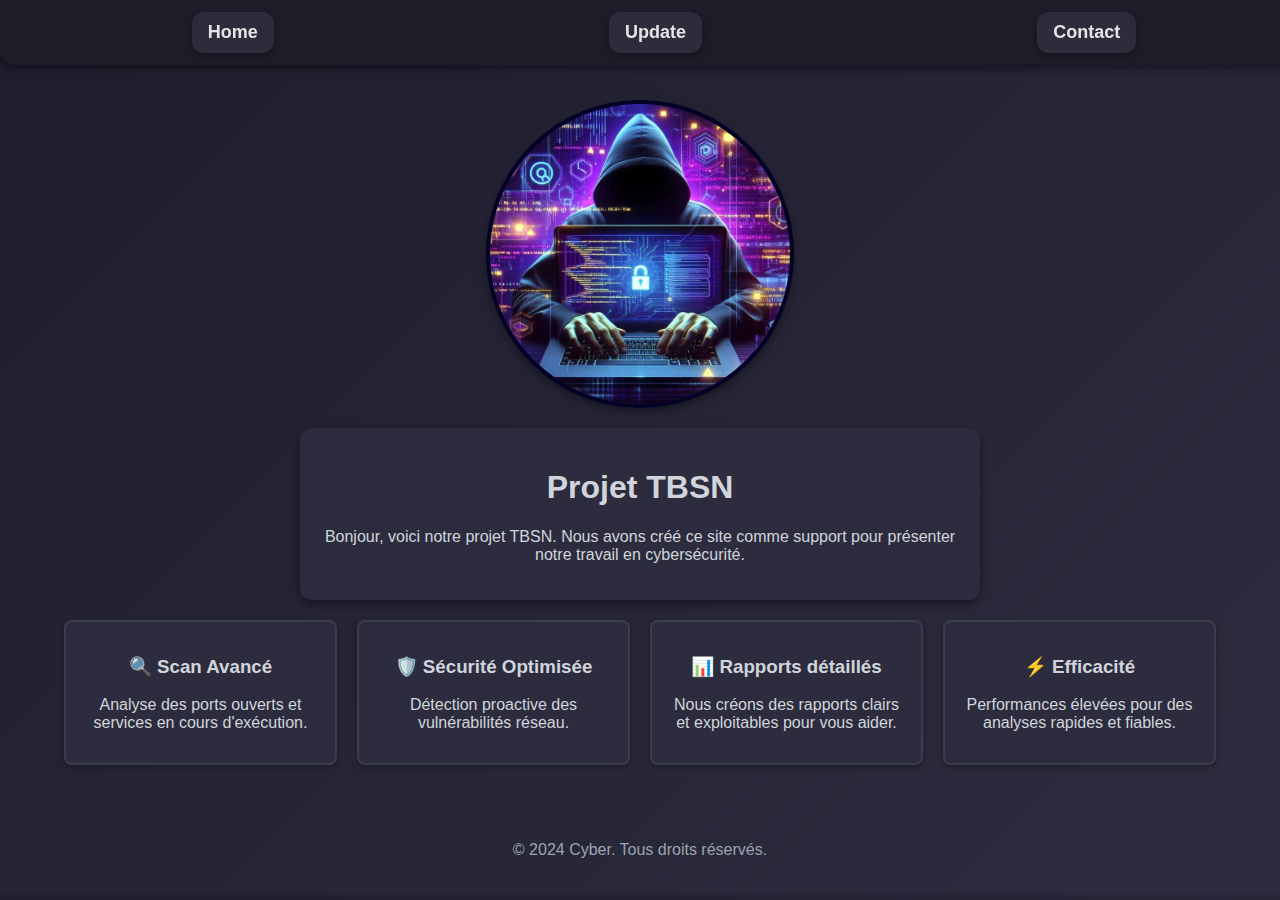
==== index.html @ cd5bd8f4 "first commit" ====
<!DOCTYPE html>
<html lang="fr">

<head>
    <meta charset="UTF-8">
    <meta name="viewport" content="width=device-width, initial-scale=1.0">
    <title>Projet v2</title>
    <link rel="stylesheet" href="styles.css">
</head>

<body>
    <header>
        <nav>
            <div class="home-link">
                <a href="#">Home</a>
                <a href="update.html">Update</a>
                <a href="https://discord.gg/deltagen" target="_blank" class="contact-link">Contact</a>
            </div>
        </nav>
    </header>

    <div class="logo-container">
        <img src="image.jpg" alt="Logo">
    </div>

    <main>
        <div class="Contenu">
            <h1>Projet TBSN</h1>
            <p>
                Bonjour, voici notre projet TBSN. Nous avons créé ce site comme support pour présenter notre travail en cybersécurité.
            </p>
        </div>
    </main>

    <section id="features" class="features">
        <div class="feature-grid">
            <div class="feature-item">
                <h3>🔍 Scan Avancé</h3>
                <p>Analyse des ports ouverts et services en cours d'exécution.</p>
            </div>
            <div class="feature-item">
                <h3>🛡️ Sécurité Optimisée</h3>
                <p>Détection proactive des vulnérabilités réseau.</p>
            </div>
            <div class="feature-item">
                <h3>📊 Rapports détaillés</h3>
                <p>Nous créons des rapports clairs et exploitables pour vous aider.</p>
            </div>
            <div class="feature-item">
                <h3>⚡ Efficacité</h3>
                <p>Performances élevées pour des analyses rapides et fiables.</p>
            </div>
        </div>
    </section>
    <footer class="footer">
        <p>© 2024 Cyber. Tous droits réservés.</p>
    </footer>
</body>

</html>
---- styles.css ----
body {
    background: linear-gradient(135deg, #1e1e2f, #2c2c3e);
    color: #d1d5db;
    font-family: Arial, sans-serif;
    margin: 0;
    padding: 0;
}

.home-link {
    color: #e4e4e7; /* Couleur légèrement plus claire pour un contraste optimal */
    text-decoration: none;
    position: fixed;
    top: 0;
    left: 0;
    display: flex;
    justify-content: space-around;
    align-items: center;
    padding: 12px 24px;
    background-color: #1f1b29; /* Teinte sombre élégante */
    border-radius: 0 0 15px 15px;
    transition: background-color 0.3s ease, box-shadow 0.3s ease;
    width: 100%;
    z-index: 1000;
    font-size: 18px;
    font-weight: bold;
    box-shadow: 0 3px 10px rgba(0, 0, 0, 0.5); /* Ombre plus douce pour un effet moderne */
}

.home-link a {
    color: #e4e4e7;
    text-decoration: none;
    padding: 10px 16px;
    transition: background-color 0.3s ease, color 0.3s ease, box-shadow 0.3s ease;
    border-radius: 12px;
    background-color: rgba(47, 47, 61, 0.9); /* Fond légèrement translucide pour la profondeur */
    box-shadow: 0 3px 6px rgba(0, 0, 0, 0.3);
}

.home-link a:hover {
    color: #5cb0ff; /* Accent rouge rosé moderne */
    background-color: rgba(92, 168, 255, 0.15); /* Teinte douce en hover */
    box-shadow: 0 6px 20px rgba(0, 0, 0, 0.6); /* Ombre renforcée en hover */
}


.Contenu {
    text-align: center;
    padding: 20px;
    background-color: #2c2c3e;
    color: #d1d5db;
    border-radius: 12px;
    margin-top: 100px;
    width: 50%;
    margin: auto;
    box-shadow: 0 4px 10px rgba(0, 0, 0, 0.4);
}

.logo-container {
    display: flex;
    justify-content: center;
    margin: 100px 0 20px 0;
}

.logo-container img {
    width: 300px;
    height: 300px;
    border-radius: 50%;
    object-fit: cover;
    border: 4px solid #030125;
    box-shadow: 0 4px 10px rgba(0, 0, 0, 0.4);
}

.feature-grid {
    display: flex;
    flex-wrap: wrap;
    gap: 20px;
    padding: 20px;
    border-radius: 12px;
    margin-top: 20px;
    width: 90%;
    margin: auto;
}

.feature-item {
    flex: 1;
    border: 2px solid #3c3c4f;
    padding: 15px;
    border-radius: 8px;
    box-shadow: 0 2px 5px rgba(0, 0, 0, 0.3);
    text-align: center;
    background-color: #2c2c3e;
    color: #d1d5db;
    transition: transform 0.3s ease, box-shadow 0.3s ease;
}

.feature-item:hover {
    transform: scale(1.05);
    box-shadow: 0 8px 16px rgba(0, 0, 0, 0.4);
}

.footer {
    text-align: center;
    padding: 20px;
    color: #9ca3af;
    border-radius: 8px;
    margin-top: 20px;
}
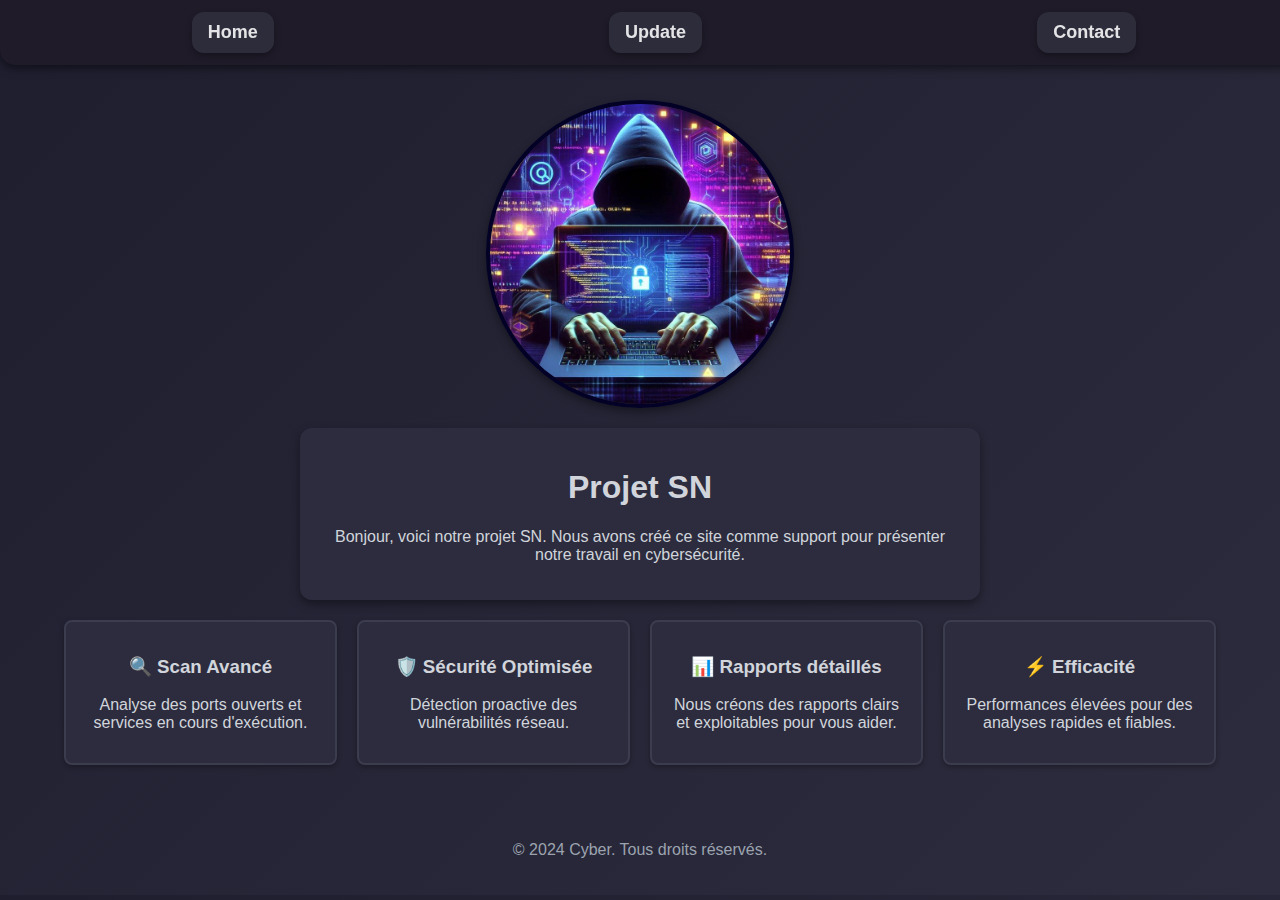
==== commit e278d6b1: "V1.0.0.0.0.0.1" ====
--- a/index.html
+++ b/index.html
@@ -14,7 +14,7 @@
             <div class="home-link">
                 <a href="#">Home</a>
                 <a href="update.html">Update</a>
-                <a href="https://discord.gg/deltagen" target="_blank" class="contact-link">Contact</a>
+                <a href="https://exemple.com" target="_blank" class="contact-link">Contact</a>
             </div>
         </nav>
     </header>
@@ -25,9 +25,9 @@
 
     <main>
         <div class="Contenu">
-            <h1>Projet TBSN</h1>
+            <h1>Projet SN</h1>
             <p>
-                Bonjour, voici notre projet TBSN. Nous avons créé ce site comme support pour présenter notre travail en cybersécurité.
+                Bonjour, voici notre projet SN. Nous avons créé ce site comme support pour présenter notre travail en cybersécurité.
             </p>
         </div>
     </main>
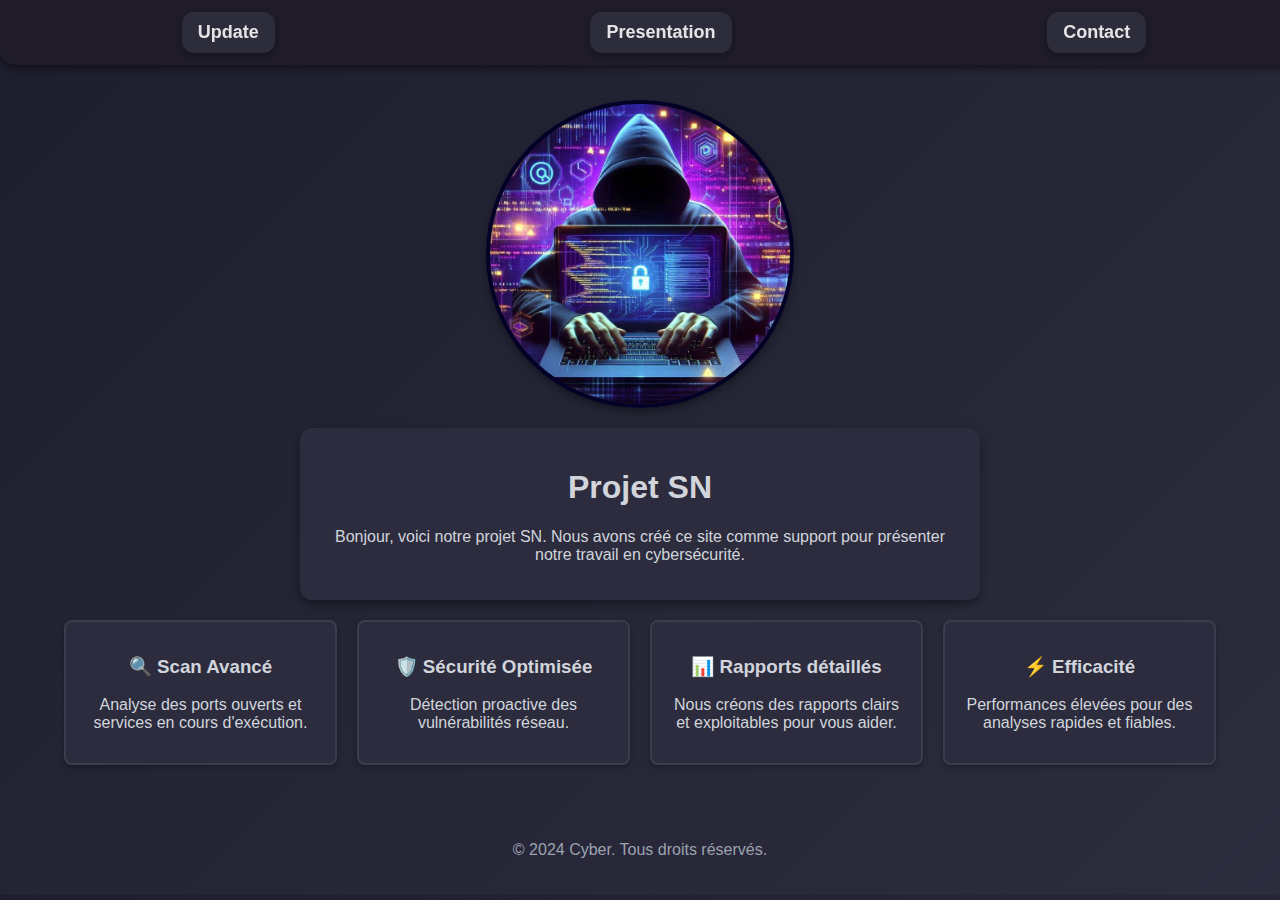
==== commit 87cec8d2: "v1.2" ====
--- a/index.html
+++ b/index.html
@@ -5,22 +5,22 @@
     <meta charset="UTF-8">
     <meta name="viewport" content="width=device-width, initial-scale=1.0">
     <title>Projet v2</title>
-    <link rel="stylesheet" href="styles.css">
+    <link rel="stylesheet" href="assets/styles/styles.css">
 </head>
 
 <body>
     <header>
         <nav>
             <div class="home-link">
-                <a href="#">Home</a>
-                <a href="update.html">Update</a>
+                <a href="html/update.html">Update</a>
+                <a href="html/presentation.html">Presentation</a>
                 <a href="https://exemple.com" target="_blank" class="contact-link">Contact</a>
             </div>
         </nav>
     </header>
 
     <div class="logo-container">
-        <img src="image.jpg" alt="Logo">
+        <img src="assets/images/image.jpg" alt="Logo">
     </div>
 
     <main>
--- a/assets/styles/styles.css
+++ b/assets/styles/styles.css
@@ -0,0 +1,107 @@
+body {
+    background: linear-gradient(135deg, #1e1e2f, #2c2c3e);
+    color: #d1d5db;
+    font-family: Arial, sans-serif;
+    margin: 0;
+    padding: 0;
+}
+
+.home-link {
+    color: #e4e4e7; /* Couleur légèrement plus claire pour un contraste optimal */
+    text-decoration: none;
+    position: fixed;
+    top: 0;
+    left: 0;
+    display: flex;
+    justify-content: space-around;
+    align-items: center;
+    padding: 12px 24px;
+    background-color: #1f1b29; /* Teinte sombre élégante */
+    border-radius: 0 0 15px 15px;
+    transition: background-color 0.3s ease, box-shadow 0.3s ease;
+    width: 100%;
+    z-index: 1000;
+    font-size: 18px;
+    font-weight: bold;
+    box-shadow: 0 3px 10px rgba(0, 0, 0, 0.5); /* Ombre plus douce pour un effet moderne */
+}
+
+.home-link a {
+    color: #e4e4e7;
+    text-decoration: none;
+    padding: 10px 16px;
+    transition: background-color 0.3s ease, color 0.3s ease, box-shadow 0.3s ease;
+    border-radius: 12px;
+    background-color: rgba(47, 47, 61, 0.9); /* Fond légèrement translucide pour la profondeur */
+    box-shadow: 0 3px 6px rgba(0, 0, 0, 0.3);
+}
+
+.home-link a:hover {
+    color: #5cb0ff; /* Accent rouge rosé moderne */
+    background-color: rgba(92, 168, 255, 0.15); /* Teinte douce en hover */
+    box-shadow: 0 6px 20px rgba(0, 0, 0, 0.6); /* Ombre renforcée en hover */
+}
+
+
+.Contenu {
+    text-align: center;
+    padding: 20px;
+    background-color: #2c2c3e;
+    color: #d1d5db;
+    border-radius: 12px;
+    margin-top: 100px;
+    width: 50%;
+    margin: auto;
+    box-shadow: 0 4px 10px rgba(0, 0, 0, 0.4);
+}
+
+.logo-container {
+    display: flex;
+    justify-content: center;
+    margin: 100px 0 20px 0;
+}
+
+.logo-container img {
+    width: 300px;
+    height: 300px;
+    border-radius: 50%;
+    object-fit: cover;
+    border: 4px solid #030125;
+    box-shadow: 0 4px 10px rgba(0, 0, 0, 0.4);
+}
+
+.feature-grid {
+    display: flex;
+    flex-wrap: wrap;
+    gap: 20px;
+    padding: 20px;
+    border-radius: 12px;
+    margin-top: 20px;
+    width: 90%;
+    margin: auto;
+}
+
+.feature-item {
+    flex: 1;
+    border: 2px solid #3c3c4f;
+    padding: 15px;
+    border-radius: 8px;
+    box-shadow: 0 2px 5px rgba(0, 0, 0, 0.3);
+    text-align: center;
+    background-color: #2c2c3e;
+    color: #d1d5db;
+    transition: transform 0.3s ease, box-shadow 0.3s ease;
+}
+
+.feature-item:hover {
+    transform: scale(1.05);
+    box-shadow: 0 8px 16px rgba(0, 0, 0, 0.4);
+}
+
+.footer {
+    text-align: center;
+    padding: 20px;
+    color: #9ca3af;
+    border-radius: 8px;
+    margin-top: 20px;
+}
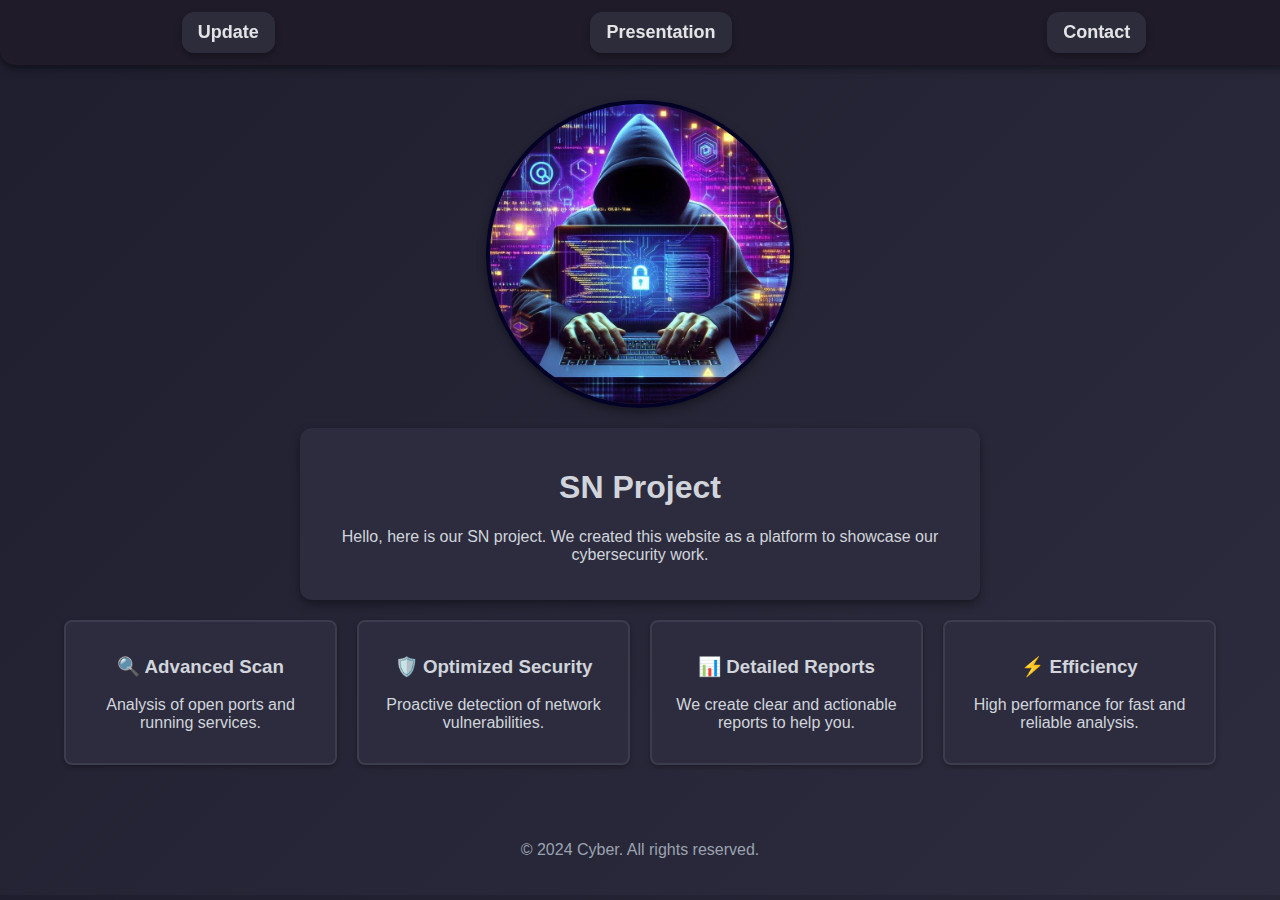
==== commit 31b99164: "v1.2.1" ====
--- a/index.html
+++ b/index.html
@@ -1,10 +1,10 @@
 <!DOCTYPE html>
-<html lang="fr">
+<html lang="en">
 
 <head>
     <meta charset="UTF-8">
     <meta name="viewport" content="width=device-width, initial-scale=1.0">
-    <title>Projet v2</title>
+    <title>Project v2</title>
     <link rel="stylesheet" href="assets/styles/styles.css">
 </head>
 
@@ -25,9 +25,9 @@
 
     <main>
         <div class="Contenu">
-            <h1>Projet SN</h1>
+            <h1>SN Project</h1>
             <p>
-                Bonjour, voici notre projet SN. Nous avons créé ce site comme support pour présenter notre travail en cybersécurité.
+                Hello, here is our SN project. We created this website as a platform to showcase our cybersecurity work.
             </p>
         </div>
     </main>
@@ -35,25 +35,25 @@
     <section id="features" class="features">
         <div class="feature-grid">
             <div class="feature-item">
-                <h3>🔍 Scan Avancé</h3>
-                <p>Analyse des ports ouverts et services en cours d'exécution.</p>
+                <h3>🔍 Advanced Scan</h3>
+                <p>Analysis of open ports and running services.</p>
             </div>
             <div class="feature-item">
-                <h3>🛡️ Sécurité Optimisée</h3>
-                <p>Détection proactive des vulnérabilités réseau.</p>
+                <h3>🛡️ Optimized Security</h3>
+                <p>Proactive detection of network vulnerabilities.</p>
             </div>
             <div class="feature-item">
-                <h3>📊 Rapports détaillés</h3>
-                <p>Nous créons des rapports clairs et exploitables pour vous aider.</p>
+                <h3>📊 Detailed Reports</h3>
+                <p>We create clear and actionable reports to help you.</p>
             </div>
             <div class="feature-item">
-                <h3>⚡ Efficacité</h3>
-                <p>Performances élevées pour des analyses rapides et fiables.</p>
+                <h3>⚡ Efficiency</h3>
+                <p>High performance for fast and reliable analysis.</p>
             </div>
         </div>
     </section>
     <footer class="footer">
-        <p>© 2024 Cyber. Tous droits réservés.</p>
+        <p>© 2024 Cyber. All rights reserved.</p>
     </footer>
 </body>
 
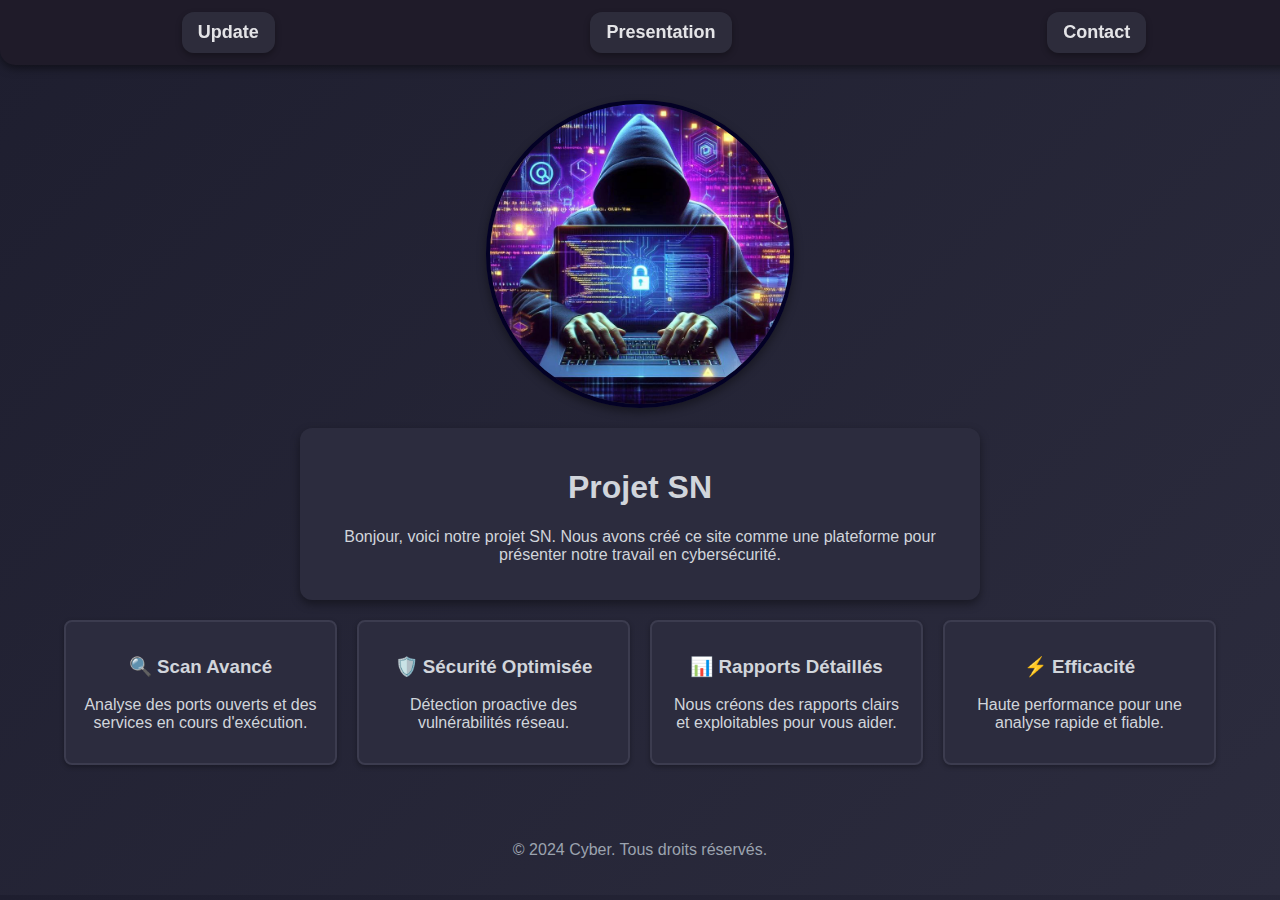
==== commit 0ad55e58: "v1.3.0" ====
--- a/index.html
+++ b/index.html
@@ -1,11 +1,12 @@
 <!DOCTYPE html>
-<html lang="en">
+<html lang="fr">
 
 <head>
     <meta charset="UTF-8">
     <meta name="viewport" content="width=device-width, initial-scale=1.0">
     <title>Project v2</title>
     <link rel="stylesheet" href="assets/styles/styles.css">
+    <link rel="icon" type="image/png" href="assets/images/logo_wb.png">
 </head>
 
 <body>
@@ -25,36 +26,35 @@
 
     <main>
         <div class="Contenu">
-            <h1>SN Project</h1>
+            <h1>Projet SN</h1>
             <p>
-                Hello, here is our SN project. We created this website as a platform to showcase our cybersecurity work.
+                Bonjour, voici notre projet SN. Nous avons créé ce site comme une plateforme pour présenter notre travail en cybersécurité.
             </p>
         </div>
     </main>
-
+    
     <section id="features" class="features">
         <div class="feature-grid">
             <div class="feature-item">
-                <h3>🔍 Advanced Scan</h3>
-                <p>Analysis of open ports and running services.</p>
+                <h3>🔍 Scan Avancé</h3>
+                <p>Analyse des ports ouverts et des services en cours d'exécution.</p>
             </div>
             <div class="feature-item">
-                <h3>🛡️ Optimized Security</h3>
-                <p>Proactive detection of network vulnerabilities.</p>
+                <h3>🛡️ Sécurité Optimisée</h3>
+                <p>Détection proactive des vulnérabilités réseau.</p>
             </div>
             <div class="feature-item">
-                <h3>📊 Detailed Reports</h3>
-                <p>We create clear and actionable reports to help you.</p>
+                <h3>📊 Rapports Détaillés</h3>
+                <p>Nous créons des rapports clairs et exploitables pour vous aider.</p>
             </div>
             <div class="feature-item">
-                <h3>⚡ Efficiency</h3>
-                <p>High performance for fast and reliable analysis.</p>
+                <h3>⚡ Efficacité</h3>
+                <p>Haute performance pour une analyse rapide et fiable.</p>
             </div>
         </div>
     </section>
+    
     <footer class="footer">
-        <p>© 2024 Cyber. All rights reserved.</p>
+        <p>© 2024 Cyber. Tous droits réservés.</p>
     </footer>
-</body>
-
-</html>
+    --- a/assets/styles/styles.css
+++ b/assets/styles/styles.css
@@ -7,7 +7,7 @@
 }
 
 .home-link {
-    color: #e4e4e7; /* Couleur légèrement plus claire pour un contraste optimal */
+    color: #e4e4e7; 
     text-decoration: none;
     position: fixed;
     top: 0;
@@ -16,14 +16,14 @@
     justify-content: space-around;
     align-items: center;
     padding: 12px 24px;
-    background-color: #1f1b29; /* Teinte sombre élégante */
+    background-color: #1f1b29;
     border-radius: 0 0 15px 15px;
     transition: background-color 0.3s ease, box-shadow 0.3s ease;
     width: 100%;
     z-index: 1000;
     font-size: 18px;
     font-weight: bold;
-    box-shadow: 0 3px 10px rgba(0, 0, 0, 0.5); /* Ombre plus douce pour un effet moderne */
+    box-shadow: 0 3px 10px rgba(0, 0, 0, 0.5); 
 }
 
 .home-link a {
@@ -32,14 +32,14 @@
     padding: 10px 16px;
     transition: background-color 0.3s ease, color 0.3s ease, box-shadow 0.3s ease;
     border-radius: 12px;
-    background-color: rgba(47, 47, 61, 0.9); /* Fond légèrement translucide pour la profondeur */
+    background-color: rgba(47, 47, 61, 0.9); 
     box-shadow: 0 3px 6px rgba(0, 0, 0, 0.3);
 }
 
 .home-link a:hover {
-    color: #5cb0ff; /* Accent rouge rosé moderne */
-    background-color: rgba(92, 168, 255, 0.15); /* Teinte douce en hover */
-    box-shadow: 0 6px 20px rgba(0, 0, 0, 0.6); /* Ombre renforcée en hover */
+    color: #5cb0ff; 
+    background-color: rgba(92, 168, 255, 0.15);
+    box-shadow: 0 6px 20px rgba(0, 0, 0, 0.6);
 }
 
 
